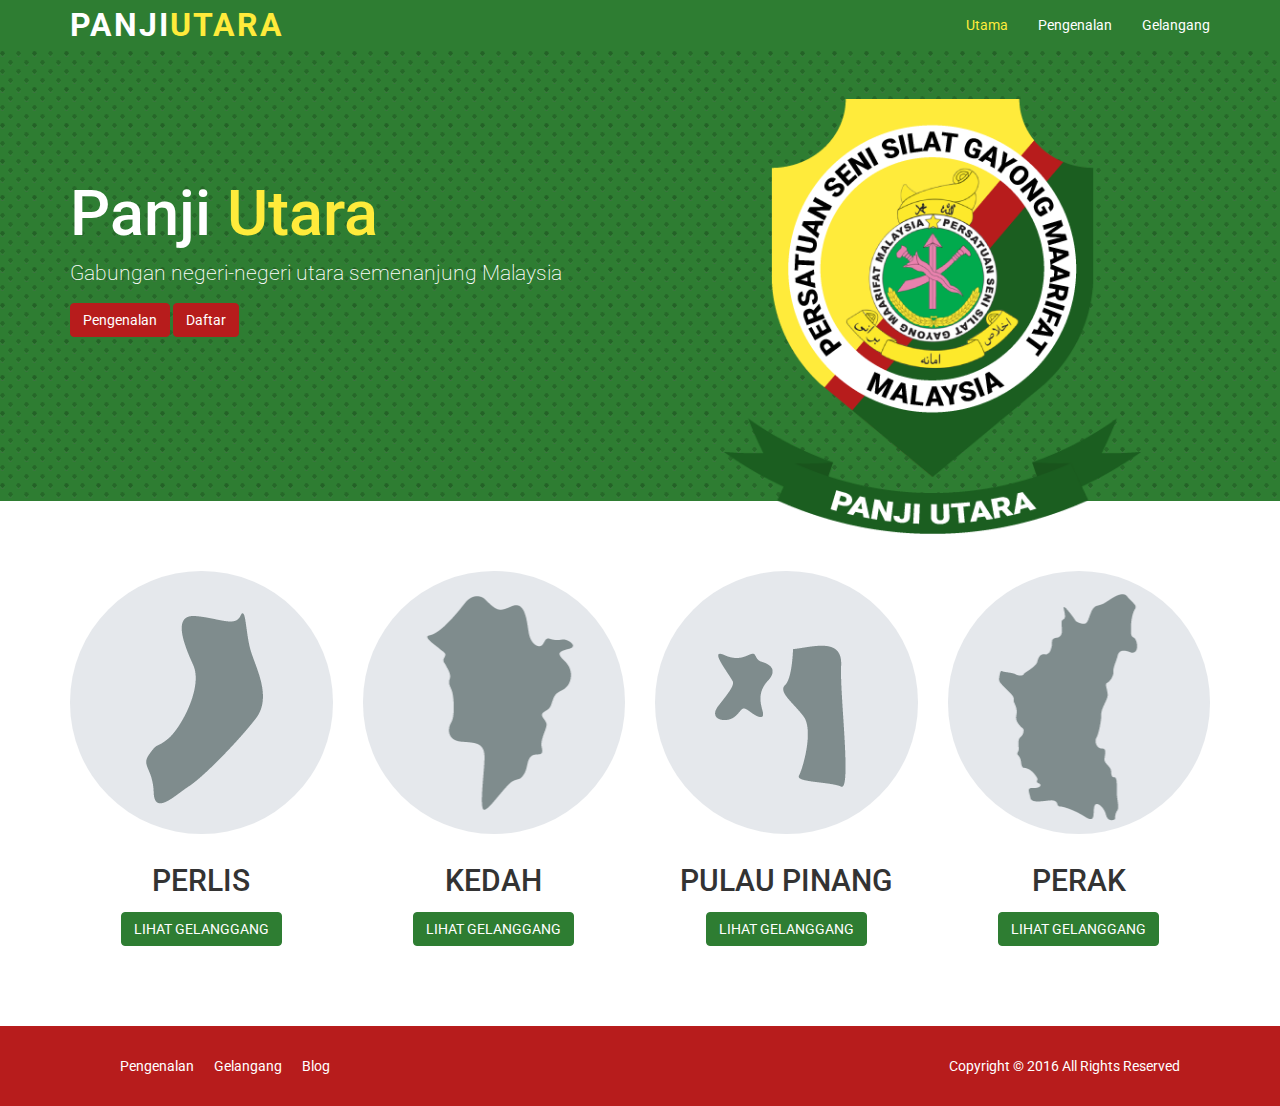
==== index.html @ 5633076c "first time commit for panjiutara repo" ====
<!DOCTYPE html>
<html lang="en">
  <head>
    <meta charset="utf-8">
    <meta http-equiv="X-UA-Compatible" content="IE=edge">
    <meta name="viewport" content="width=device-width, initial-scale=1">

    <title>Panji Utara</title>
    <!-- Bootstrap core CSS -->
    <link href="css/bootstrap.min.css" rel="stylesheet">
    <!-- Custom styles for this template -->
    <link href="css/style.css" rel="stylesheet">
    <!-- Google font -->
    <link href='https://fonts.googleapis.com/css?family=Roboto:400,700' rel='stylesheet' type='text/css'>
  </head>

  <body>

    <nav class="navbar navbar-default navbar-static-top">
      <div class="container">
        <div class="navbar-header">
          <button type="button" class="navbar-toggle collapsed" data-toggle="collapse" data-target="#navbar" aria-expanded="false" aria-controls="navbar">
            <span class="sr-only">Toggle navigation</span>
            <span class="icon-bar"></span>
            <span class="icon-bar"></span>
            <span class="icon-bar"></span>
          </button>
            <a class="navbar-brand logoup" href="index.html">Panji<span class="highlight">Utara</span></a>
        </div>
        <div id="navbar" class="collapse navbar-collapse">
          <ul class="nav navbar-nav navbar-right">
            <li class="active"><a href="index.html">Utama</a></li>
            <li><a href="pengenalan.html">Pengenalan</a></li>
            <li><a href="#contact">Gelangang</a></li>
          </ul>
        </div><!--/.nav-collapse -->
      </div>
    </nav>

    <div class="jumbotron">
        <div class="container">
            <div class="row">
                <div class="col-md-6 col-sm-12">
                    <h1>Panji <span class="highlight">Utara</span></h1>
                    <p>Gabungan negeri-negeri utara semenanjung Malaysia</p>
                    
                    <button class="btn btn-danger">Pengenalan</button>
                    <button class="btn btn-danger">Daftar</button>
                </div>
                
                <div class="col-md-6 hidden-sm hidden-xs">
                    <img class="showcase-img" src="img/pulogo.png"/>
                </div>
            </div>
        </div>
    </div>

    <section  id="gelanggang">
        <div class="container">
          <div class="row">
            <div class="col-md-3 col-sm-3 col-xs-6">
              <img src="img/perlis.png" class="img-circle img-responsive" alt="">
              <h2>Perlis</h2>
              <a class="btn btn-success" href="#"><span class="hidden-xs">Lihat</span> Gelanggang</a>
             
            </div>

            <div class="col-md-3 col-sm-3 col-xs-6">
              <img src="img/kedah.png" class="img-circle img-responsive" alt="">
              <h2>Kedah</h2>
              <a class="btn btn-success" href="#"><span class="hidden-xs">Lihat</span> Gelanggang</a>
            </div>

            <div class="col-md-3 col-sm-3 col-xs-6">
              <img src="img/penang.png" class="img-circle img-responsive" alt="">
              <h2>Pulau Pinang</h2>
              <a class="btn btn-success" href="#"><span class="hidden-xs">Lihat</span> Gelanggang</a>
            </div>

            <div class="col-md-3 col-sm-3 col-xs-6">
              <img src="img/perak.png" class="img-circle img-responsive" alt="">
              <h2>Perak</h2>
              <a class="btn btn-success" href="#"><span class="hidden-xs">Lihat</span> Gelanggang</a>
            </div>
          </div>

        </div>
    </section>
    
    <footer>
      <div class="container">
        <div class="row">
          <div class="col-md-6 hidden-xs">
            <ul>
              <li> <a href="#">Pengenalan</a></li>
              <li> <a href="#">Gelangang</a></li>
              <li> <a href="#">Blog</a></li>
            </ul>
          </div>
          <div class="col-md-6 col-sm-12 col-xs-12">
            <p>Copyright &copy; 2016 All Rights Reserved</p>
          </div>
        </div>
      </div>
    </footer>

    <!-- Bootstrap core JavaScript
    ================================================== -->
    <!-- Placed at the end of the document so the pages load faster -->
    <script src="https://ajax.googleapis.com/ajax/libs/jquery/1.11.3/jquery.min.js"></script>
    <script src="js/bootstrap.min.js"></script>

  </body>
</html>
---- css/style.css ----
body {
  font-family: 'Roboto', sans-serif;
}

.pagetitle{
	background-color: #ffeb3b;
	padding: 10px 0 20px;
	color: #b71c1c;
	font-weight: bold;
	text-transform: uppercase;
}
.navbar {
	margin-bottom: 0;
}

section {
	padding: 40px 0;
}
.panjibrand{
    text-transform: capitalize;
}

.logoup{
	text-transform: uppercase;
	font-weight: bold;
	font-size: xx-large;
	letter-spacing: 2px;
}
.highlight{
    color:#ffeb3b;
}

.navbar-default {
  background-color: #2e7d32;
  border-color: #2e7d32;
}
.navbar-default .navbar-brand {
  color: #ffffff;
}
.navbar-default .navbar-brand:hover,
.navbar-default .navbar-brand:focus {
  color: #ffeb3b;
}
.navbar-default .navbar-text {
  color: #ffffff;
}
.navbar-default .navbar-nav > li > a {
  color: #ffffff;
}
.navbar-default .navbar-nav > li > a:hover,
.navbar-default .navbar-nav > li > a:focus {
  color: #ffeb3b;
}
.navbar-default .navbar-nav > li > .dropdown-menu {
  background-color: #9b59b6;
}
.navbar-default .navbar-nav > li > .dropdown-menu > li > a {
  color: #ecf0f1;
}
.navbar-default .navbar-nav > li > .dropdown-menu > li > a:hover,
.navbar-default .navbar-nav > li > .dropdown-menu > li > a:focus {
  color: #ecdbff;
  background-color: #8e44ad;
}
.navbar-default .navbar-nav > li > .dropdown-menu > li > .divider {
  background-color: #8e44ad;
}
.navbar-default .navbar-nav .open .dropdown-menu > .active > a,
.navbar-default .navbar-nav .open .dropdown-menu > .active > a:hover,
.navbar-default .navbar-nav .open .dropdown-menu > .active > a:focus {
  color: #ecdbff;
  background-color: #8e44ad;
}
.navbar-default .navbar-nav > .active > a,
.navbar-default .navbar-nav > .active > a:hover,
.navbar-default .navbar-nav > .active > a:focus {
  color: #ffeb3b;
  background-color: #2e7d32;
}
.navbar-default .navbar-nav > .open > a,
.navbar-default .navbar-nav > .open > a:hover,
.navbar-default .navbar-nav > .open > a:focus {
  color: #ffeb3b;
  background-color: #2e7d32;
}
.navbar-default .navbar-toggle {
  border-color: #2e7d32;
}
.navbar-default .navbar-toggle:hover,
.navbar-default .navbar-toggle:focus {
  background-color: #2e7d32;
}
.navbar-default .navbar-toggle .icon-bar {
  background-color: #ffffff;
}
.navbar-default .navbar-collapse,
.navbar-default .navbar-form {
  border-color: #ffffff;
}
.navbar-default .navbar-link {
  color: #ffffff;
}
.navbar-default .navbar-link:hover {
  color: #ffeb3b;
}

@media (max-width: 767px) {
  .navbar-default .navbar-nav .open .dropdown-menu > li > a {
    color: #ffffff;
  }
  .navbar-default .navbar-nav .open .dropdown-menu > li > a:hover,
  .navbar-default .navbar-nav .open .dropdown-menu > li > a:focus {
    color: #ffeb3b;
  }
  .navbar-default .navbar-nav .open .dropdown-menu > .active > a,
  .navbar-default .navbar-nav .open .dropdown-menu > .active > a:hover,
  .navbar-default .navbar-nav .open .dropdown-menu > .active > a:focus {
    color: #ffeb3b;
    background-color: #2e7d32;
  }
}

.jumbotron {
    color: #fff;
    background-color: #2e7d32;
    overflow: none;
    height: 450px;
    background-image: url('../img/jumbotronbg.png');
}

.jumbotron h1{
    margin-top: 80px;
    margin-bottom: 10px;
}

.jumbotron .showcase-img{
    width: 75%;
}

.jumbotron img{
	display:block;
	margin-left: auto;
	margin-right: auto;
}

.btn-success{
	background-color: #2e7d32;
	border-color: #2e7d32;
}

.btn-danger{
	background-color: #b71c1c;
	border-color: #b71c1c;
}

.img-circle{
	width: 100%;
}

section#gelanggang {
	text-align: center;
	text-transform: uppercase;
}

section#gelanggang h2{
	padding: 10px 0 5px;
}

section#gelanggang a{
	margin-bottom: 40px;
}

#sejarah p{
	text-align: justify;
	line-height: 2em;
	padding: 10 10 0 0px;
}

#sejarah h2,h3{
	padding: 30px 0 20px;
	text-align: center;
	text-transform: uppercase;
	font-weight: bold;
}

#sejarah img{
	display: block;
	margin: 0 auto;
}

footer{
	background: #b71c1c;
	color: #fff;
	padding: 30px 0 20px;
}
footer li{
	float:left;
	padding: 0 10px;
	list-style: none;
}

footer a{
	color: #fff;
}

footer a:hover{
	color:#ffeb3b;
	text-decoration: none;
}

footer p{
	float: right;
	padding-right: 30px;
}
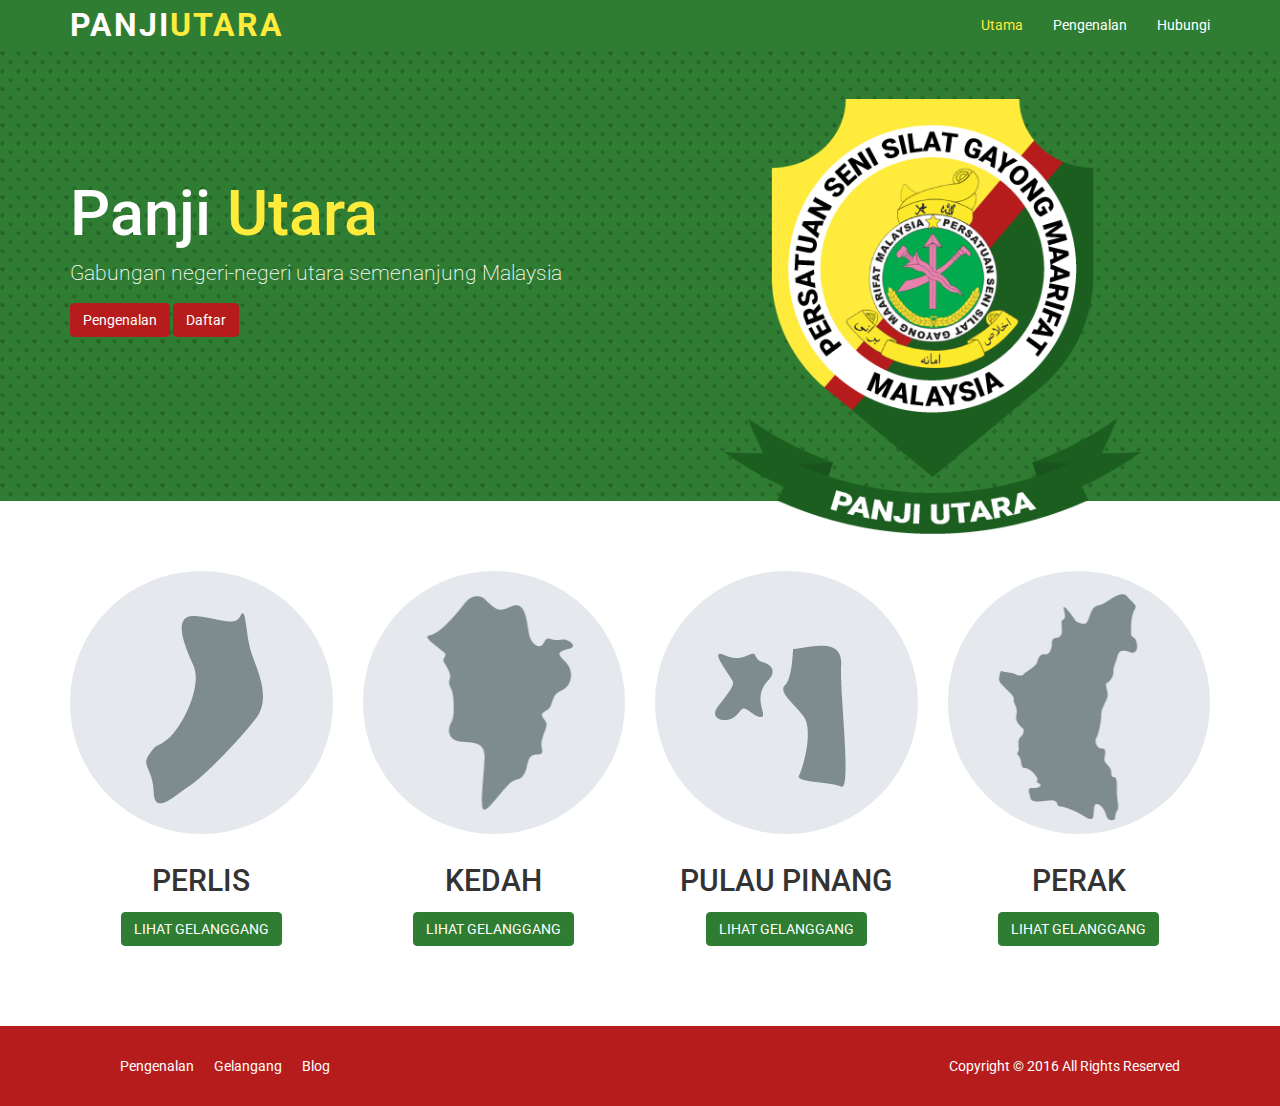
==== commit 0324982a: "add page hubungi and fix css" ====
--- a/index.html
+++ b/index.html
@@ -31,7 +31,7 @@
           <ul class="nav navbar-nav navbar-right">
             <li class="active"><a href="index.html">Utama</a></li>
             <li><a href="pengenalan.html">Pengenalan</a></li>
-            <li><a href="#contact">Gelangang</a></li>
+            <li><a href="hubungi.html">Hubungi</a></li>
           </ul>
         </div><!--/.nav-collapse -->
       </div>
--- a/css/style.css
+++ b/css/style.css
@@ -3,28 +3,28 @@
 }
 
 .pagetitle{
-	background-color: #ffeb3b;
-	padding: 10px 0 20px;
-	color: #b71c1c;
-	font-weight: bold;
-	text-transform: uppercase;
+  background-color: #ffeb3b;
+  padding: 10px 0 20px;
+  color: #b71c1c;
+  font-weight: bold;
+  text-transform: uppercase;
 }
 .navbar {
-	margin-bottom: 0;
+  margin-bottom: 0;
 }
 
 section {
-	padding: 40px 0;
+  padding: 40px 0;
 }
 .panjibrand{
     text-transform: capitalize;
 }
 
 .logoup{
-	text-transform: uppercase;
-	font-weight: bold;
-	font-size: xx-large;
-	letter-spacing: 2px;
+  text-transform: uppercase;
+  font-weight: bold;
+  font-size: xx-large;
+  letter-spacing: 2px;
 }
 .highlight{
     color:#ffeb3b;
@@ -138,77 +138,111 @@
 }
 
 .jumbotron img{
-	display:block;
-	margin-left: auto;
-	margin-right: auto;
+  display:block;
+  margin-left: auto;
+  margin-right: auto;
 }
 
 .btn-success{
-	background-color: #2e7d32;
-	border-color: #2e7d32;
+  background-color: #2e7d32;
+  border-color: #2e7d32;
 }
 
 .btn-danger{
-	background-color: #b71c1c;
-	border-color: #b71c1c;
+  background-color: #b71c1c;
+  border-color: #b71c1c;
 }
 
 .img-circle{
-	width: 100%;
-}
-
-section#gelanggang {
-	text-align: center;
-	text-transform: uppercase;
-}
-
-section#gelanggang h2{
-	padding: 10px 0 5px;
-}
-
-section#gelanggang a{
-	margin-bottom: 40px;
-}
-
-#sejarah p{
-	text-align: justify;
-	line-height: 2em;
-	padding: 10 10 0 0px;
-}
-
-#sejarah h2,h3{
-	padding: 30px 0 20px;
-	text-align: center;
-	text-transform: uppercase;
-	font-weight: bold;
-}
-
-#sejarah img{
-	display: block;
-	margin: 0 auto;
+  width: 100%;
+}
+
+h3{
+  text-transform: uppercase;
+  text-align: left;
+}
+section h2{
+  text-transform: uppercase;
+}
+
+#gelanggang {
+  text-align: center;
+  text-transform: uppercase;
+}
+
+#gelanggang h2{
+  padding: 10px 0 5px;
+}
+
+#gelanggang a{
+  margin-bottom: 40px;
+}
+
+.hijau {
+  background-color: #2e7d32;
+  color: #fff;
+  padding: 40px 0 40px;
+}
+
+.article p{
+  text-align: justify;
+  line-height: 2em;
+  padding: 10 10 0 0px;
+}
+
+.hijau h2{
+  text-transform: uppercase;
+  font-weight: bold;
+  color: #ffeb3b;
+}
+
+.hijau .nophone{
+  color: #ffeb3b;
+  font-weight: bold;
+  letter-spacing: 1px;
+  padding-left: 10px;
+}
+
+#sejarah h2{
+  padding: 30px 0 20px;
+  text-align: center;
+  text-transform: uppercase;
+  font-weight: bold;
+}
+
+#head-pengenalan img{
+  display: block;
+  margin: 0 auto;
+}
+
+#head-pengenalan h3{
+  padding: 30px 0 20px;
+  text-align: center;
+  text-transform: uppercase;
+  font-weight: bold;
 }
 
 footer{
-	background: #b71c1c;
-	color: #fff;
-	padding: 30px 0 20px;
+  background: #b71c1c;
+  color: #fff;
+  padding: 30px 0 20px;
 }
 footer li{
-	float:left;
-	padding: 0 10px;
-	list-style: none;
+  float:left;
+  padding: 0 10px;
+  list-style: none;
 }
 
 footer a{
-	color: #fff;
+  color: #fff;
 }
 
 footer a:hover{
-	color:#ffeb3b;
-	text-decoration: none;
+  color:#ffeb3b;
+  text-decoration: none;
 }
 
 footer p{
-	float: right;
-	padding-right: 30px;
+  float: right;
+  padding-right: 30px;
 }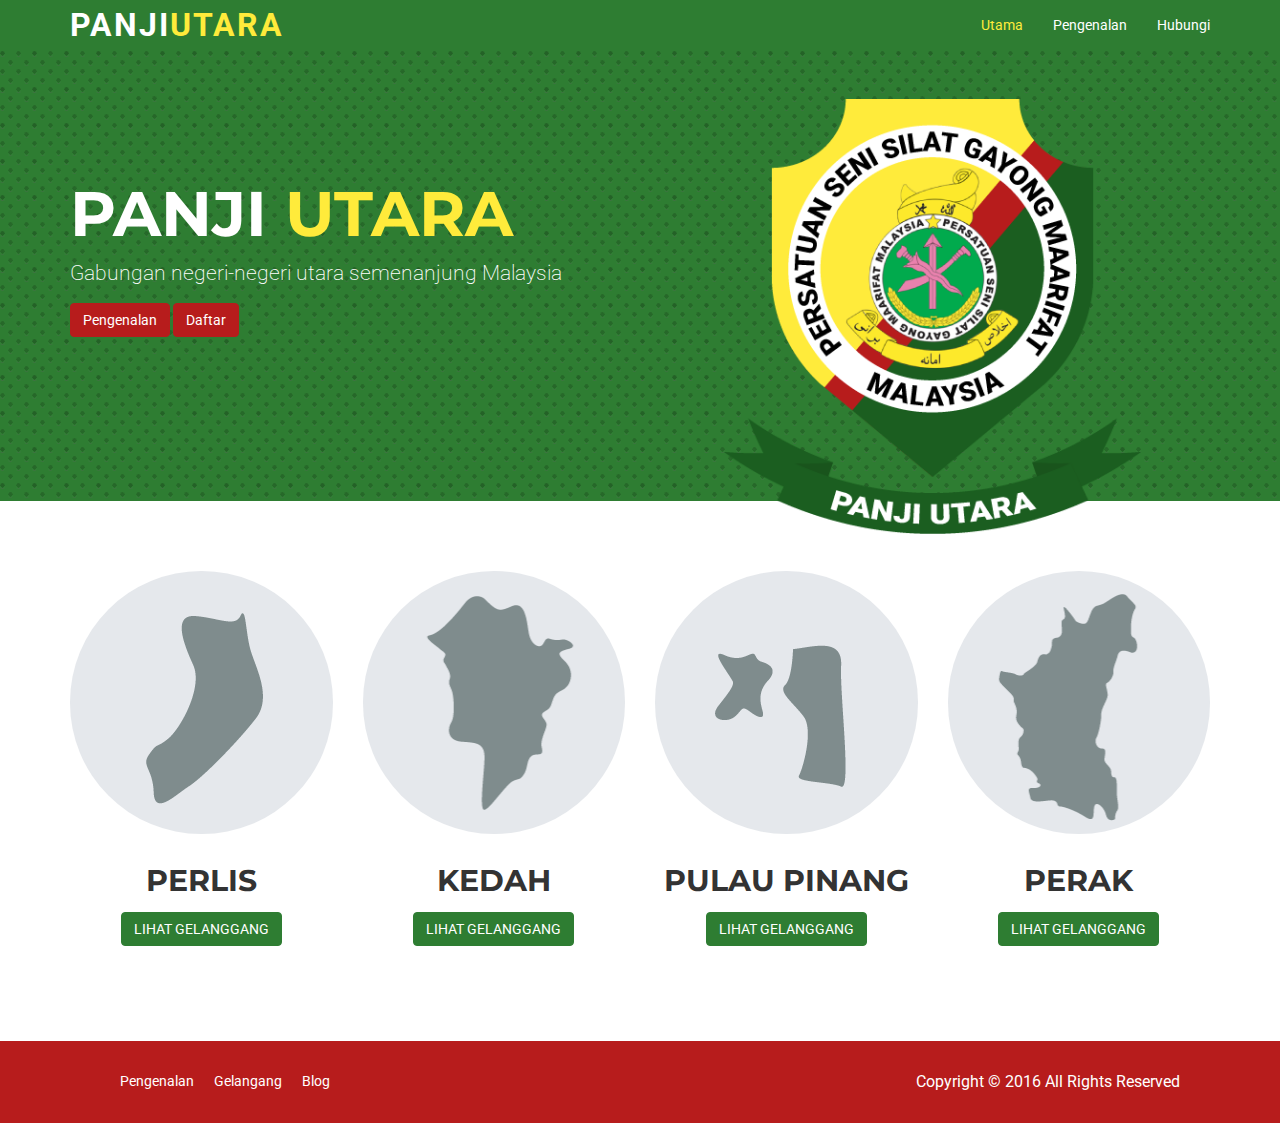
==== commit d1eb7eaf: "add modal for gelanggang" ====
--- a/index.html
+++ b/index.html
@@ -10,8 +10,11 @@
     <link href="css/bootstrap.min.css" rel="stylesheet">
     <!-- Custom styles for this template -->
     <link href="css/style.css" rel="stylesheet">
+    <!-- font awesome -->
+    <link href="css/font-awesome.min.css" rel="stylesheet" type="text/css">
     <!-- Google font -->
     <link href='https://fonts.googleapis.com/css?family=Roboto:400,700' rel='stylesheet' type='text/css'>
+    <link href="http://fonts.googleapis.com/css?family=Montserrat:400,700" rel="stylesheet" type="text/css">
   </head>
 
   <body>
@@ -43,11 +46,11 @@
                 <div class="col-md-6 col-sm-12">
                     <h1>Panji <span class="highlight">Utara</span></h1>
                     <p>Gabungan negeri-negeri utara semenanjung Malaysia</p>
-                    
+
                     <button class="btn btn-danger">Pengenalan</button>
                     <button class="btn btn-danger">Daftar</button>
                 </div>
-                
+
                 <div class="col-md-6 hidden-sm hidden-xs">
                     <img class="showcase-img" src="img/pulogo.png"/>
                 </div>
@@ -58,35 +61,35 @@
     <section  id="gelanggang">
         <div class="container">
           <div class="row">
-            <div class="col-md-3 col-sm-3 col-xs-6">
+            <div class="col-md-3 col-sm-3 col-xs-6 gelanggang-item">
               <img src="img/perlis.png" class="img-circle img-responsive" alt="">
               <h2>Perlis</h2>
-              <a class="btn btn-success" href="#"><span class="hidden-xs">Lihat</span> Gelanggang</a>
-             
-            </div>
-
-            <div class="col-md-3 col-sm-3 col-xs-6">
+              <a class="btn btn-success" href="#gelanggangModalPerlis" class="gelanggang-link" data-toggle="modal"><span class="hidden-xs">Lihat</span> Gelanggang</a>
+
+            </div>
+
+            <div class="col-md-3 col-sm-3 col-xs-6 gelanggang-item">
               <img src="img/kedah.png" class="img-circle img-responsive" alt="">
               <h2>Kedah</h2>
-              <a class="btn btn-success" href="#"><span class="hidden-xs">Lihat</span> Gelanggang</a>
-            </div>
-
-            <div class="col-md-3 col-sm-3 col-xs-6">
+              <a class="btn btn-success" href="#gelanggangModalKedah" class="gelanggang-link" data-toggle="modal"><span class="hidden-xs">Lihat</span> Gelanggang</a>
+            </div>
+
+            <div class="col-md-3 col-sm-3 col-xs-6 gelanggang-item">
               <img src="img/penang.png" class="img-circle img-responsive" alt="">
               <h2>Pulau Pinang</h2>
-              <a class="btn btn-success" href="#"><span class="hidden-xs">Lihat</span> Gelanggang</a>
-            </div>
-
-            <div class="col-md-3 col-sm-3 col-xs-6">
+              <a class="btn btn-success" href="#gelanggangModalPenang" class="gelanggang-link" data-toggle="modal"><span class="hidden-xs">Lihat</span> Gelanggang</a>
+            </div>
+
+            <div class="col-md-3 col-sm-3 col-xs-6 gelanggang-item">
               <img src="img/perak.png" class="img-circle img-responsive" alt="">
               <h2>Perak</h2>
-              <a class="btn btn-success" href="#"><span class="hidden-xs">Lihat</span> Gelanggang</a>
+              <a class="btn btn-success" href="#gelanggangModalPerak" class="gelanggang-link" data-toggle="modal"><span class="hidden-xs">Lihat</span> Gelanggang</a>
             </div>
           </div>
 
         </div>
     </section>
-    
+
     <footer>
       <div class="container">
         <div class="row">
@@ -104,6 +107,111 @@
       </div>
     </footer>
 
+    <!-- Gelanggang Modals -->
+    <div class="gelanggang-modal modal fade" id="gelanggangModalPerlis" tabindex="-1" role="dialog" aria-hidden="true">
+        <div class="modal-content">
+            <div class="close-modal" data-dismiss="modal">
+                <div class="lr">
+                    <div class="rl">
+                    </div>
+                </div>
+            </div>
+            <div class="container">
+                <div class="row">
+                    <div class="col-lg-8 col-lg-offset-2">
+                        <div class="modal-body">
+                            <h2>Perlis</h2>
+                            <hr class="star-primary">
+                            <img src="img/perlis.png" class="img-responsive img-centered" alt="map perlis">
+                            <h3>Gelanggang Kangar</h3>
+                            <p class="besar">Maaf. Masih belum mendapat maklumat penuh. Sila hubungi wakil negeri di halaman <a href="hubungi.html">hubungi</a></p>
+
+                            <button type="button" class="btn btn-default" data-dismiss="modal"><i class="fa fa-times"></i> Close</button>
+                        </div>
+                    </div>
+                </div>
+            </div>
+        </div>
+    </div>
+    <div class="gelanggang-modal modal fade" id="gelanggangModalKedah" tabindex="-1" role="dialog" aria-hidden="true">
+        <div class="modal-content">
+            <div class="close-modal" data-dismiss="modal">
+                <div class="lr">
+                    <div class="rl">
+                    </div>
+                </div>
+            </div>
+            <div class="container">
+                <div class="row">
+                    <div class="col-lg-8 col-lg-offset-2">
+                        <div class="modal-body">
+                            <h2>Kedah</h2>
+                            <hr class="star-primary">
+                            <img src="img/kedah.png" class="img-responsive img-centered" alt="map kedah">
+                            <p class="besar">Maaf. Masih belum mendapat maklumat penuh. Sila hubungi wakil negeri di halaman <a href="hubungi.html">hubungi</a></p>
+                            <h3>Alor Setar</h3>
+                            <p class="besar">Mergong</p>
+                            <h3>Sungai Petani</h3>
+                            <p class="besar">Taman Sejati</p>
+                            <h3>Padang Serai</h3>
+                            <p class="besar">Taman Ria</p>
+                            <hr>
+                            <button type="button" class="btn btn-default" data-dismiss="modal"><i class="fa fa-times"></i> Close</button>
+                        </div>
+                    </div>
+                </div>
+            </div>
+        </div>
+    </div>
+    <div class="gelanggang-modal modal fade" id="gelanggangModalPenang" tabindex="-1" role="dialog" aria-hidden="true">
+        <div class="modal-content">
+            <div class="close-modal" data-dismiss="modal">
+                <div class="lr">
+                    <div class="rl">
+                    </div>
+                </div>
+            </div>
+            <div class="container">
+                <div class="row">
+                    <div class="col-lg-8 col-lg-offset-2">
+                        <div class="modal-body">
+                            <h2>Pulau Pinang</h2>
+                            <hr class="star-primary">
+                            <img src="img/penang.png" class="img-responsive img-centered" alt="map Pulau Pinang">
+                            <p class="besar">Maaf. Masih belum mendapat maklumat penuh. Sila hubungi wakil negeri di halaman <a href="hubungi.html">hubungi</a></p>
+                            <hr>
+                            <button type="button" class="btn btn-default" data-dismiss="modal"><i class="fa fa-times"></i> Close</button>
+                        </div>
+                    </div>
+                </div>
+            </div>
+        </div>
+    </div>
+    <div class="gelanggang-modal modal fade" id="gelanggangModalPerak" tabindex="-1" role="dialog" aria-hidden="true">
+        <div class="modal-content">
+            <div class="close-modal" data-dismiss="modal">
+                <div class="lr">
+                    <div class="rl">
+                    </div>
+                </div>
+            </div>
+            <div class="container">
+                <div class="row">
+                    <div class="col-lg-8 col-lg-offset-2">
+                        <div class="modal-body">
+                            <h2>Perak</h2>
+                            <hr class="star-primary">
+                            <img src="img/perak.png" class="img-responsive img-centered" alt="map perak">
+                            <p class="besar">Maaf. Masih belum mendapat maklumat penuh. Sila hubungi wakil negeri di halaman <a href="hubungi.html">hubungi</a></p>
+                            <hr>
+                            <button type="button" class="btn btn-default" data-dismiss="modal"><i class="fa fa-times"></i> Close</button>
+                        </div>
+                    </div>
+                </div>
+            </div>
+        </div>
+    </div>
+
     <!-- Bootstrap core JavaScript
     ================================================== -->
     <!-- Placed at the end of the document so the pages load faster -->
--- a/css/style.css
+++ b/css/style.css
@@ -1,6 +1,74 @@
 body {
   font-family: 'Roboto', sans-serif;
 }
+
+p{
+  font-size: 16px;
+}
+
+p.besar {
+    font-size: 20px;
+}
+
+a,
+a:hover,
+a:focus,
+a:active,
+a.active {
+    outline: 0;
+    color: #2e7d32;
+}
+
+h1,
+h2,
+h3,
+h4,
+h5,
+h6 {
+    text-transform: uppercase;
+    font-family: Montserrat,"Helvetica Neue",Helvetica,Arial,sans-serif;
+    font-weight: 700;
+}
+
+hr.star-light,
+hr.star-primary {
+    margin: 25px auto 30px;
+    padding: 0;
+    max-width: 250px;
+    border: 0;
+    border-top: solid 5px;
+    text-align: center;
+}
+
+hr.star-light:after,
+hr.star-primary:after {
+    content: "\f005";
+    display: inline-block;
+    position: relative;
+    top: -.8em;
+    padding: 0 .25em;
+    font-family: FontAwesome;
+    font-size: 2em;
+}
+
+hr.star-light {
+    border-color: #fff;
+}
+
+hr.star-light:after {
+    color: #fff;
+    background-color: #18bc9c;
+}
+
+hr.star-primary {
+    border-color: #2c3e50;
+}
+
+hr.star-primary:after {
+    color: #2c3e50;
+    background-color: #fff;
+}
+
 
 .pagetitle{
   background-color: #ffeb3b;
@@ -245,4 +313,129 @@
 footer p{
   float: right;
   padding-right: 30px;
-}+}
+
+#gelanggang .gelanggang-item {
+    right: 0;
+    margin: 0 0 15px;
+}
+
+#gelanggang .gelanggang-item .gelanggang-link {
+    display: block;
+    position: relative;
+    margin: 0 auto;
+    max-width: 400px;
+}
+
+#gelanggang .gelanggang-item .gelanggang-link .caption {
+    position: absolute;
+    width: 100%;
+    height: 100%;
+    opacity: 0;
+    background: rgba(24,188,156,.9);
+    -webkit-transition: all ease .5s;
+    -moz-transition: all ease .5s;
+    transition: all ease .5s;
+}
+
+#gelanggang .gelanggang-item .gelanggang-link .caption:hover {
+    opacity: 1;
+}
+
+#gelanggang .gelanggang-item .gelanggang-link .caption .caption-content {
+    position: absolute;
+    top: 50%;
+    width: 100%;
+    height: 20px;
+    margin-top: -12px;
+    text-align: center;
+    font-size: 20px;
+    color: #fff;
+}
+
+#gelanggang .gelanggang-item .gelanggang-link .caption .caption-content i {
+    margin-top: -12px;
+}
+
+#gelanggang .gelanggang-item .gelanggang-link .caption .caption-content h3,
+#gelanggang .gelanggang-item .gelanggang-link .caption .caption-content h4 {
+    margin: 0;
+}
+
+#gelanggang * {
+    z-index: 2;
+}
+
+.img-centered {
+    margin: 0 auto;
+}
+
+.gelanggang-modal .modal-content {
+    padding: 100px 0;
+    min-height: 100%;
+    border: 0;
+    border-radius: 0;
+    text-align: center;
+    background-clip: border-box;
+    -webkit-box-shadow: none;
+    box-shadow: none;
+}
+
+.gelanggang-modal .modal-content h2 {
+    margin: 0;
+    font-size: 3em;
+}
+
+.gelanggang-modal .modal-content h3 {
+    margin: 0;
+    font-size: 2em;
+    text-align: center;
+}
+
+.gelanggang-modal .modal-content img {
+    margin-bottom: 30px;
+}
+
+.gelanggang-modal .modal-content .item-details {
+    margin: 30px 0;
+}
+
+.gelanggang-modal .close-modal {
+    position: absolute;
+    top: 25px;
+    right: 25px;
+    width: 75px;
+    height: 75px;
+    background-color: transparent;
+    cursor: pointer;
+}
+
+.gelanggang-modal .close-modal:hover {
+    opacity: .3;
+}
+
+.gelanggang-modal .close-modal .lr {
+    z-index: 1051;
+    width: 1px;
+    height: 75px;
+    margin-left: 35px;
+    background-color: #2c3e50;
+    -webkit-transform: rotate(45deg);
+    -ms-transform: rotate(45deg);
+    transform: rotate(45deg);
+}
+
+.gelanggang-modal .close-modal .lr .rl {
+    z-index: 1052;
+    width: 1px;
+    height: 75px;
+    background-color: #2c3e50;
+    -webkit-transform: rotate(90deg);
+    -ms-transform: rotate(90deg);
+    transform: rotate(90deg);
+}
+
+.gelanggang-modal .modal-backdrop {
+    display: none;
+    opacity: 0;
+}
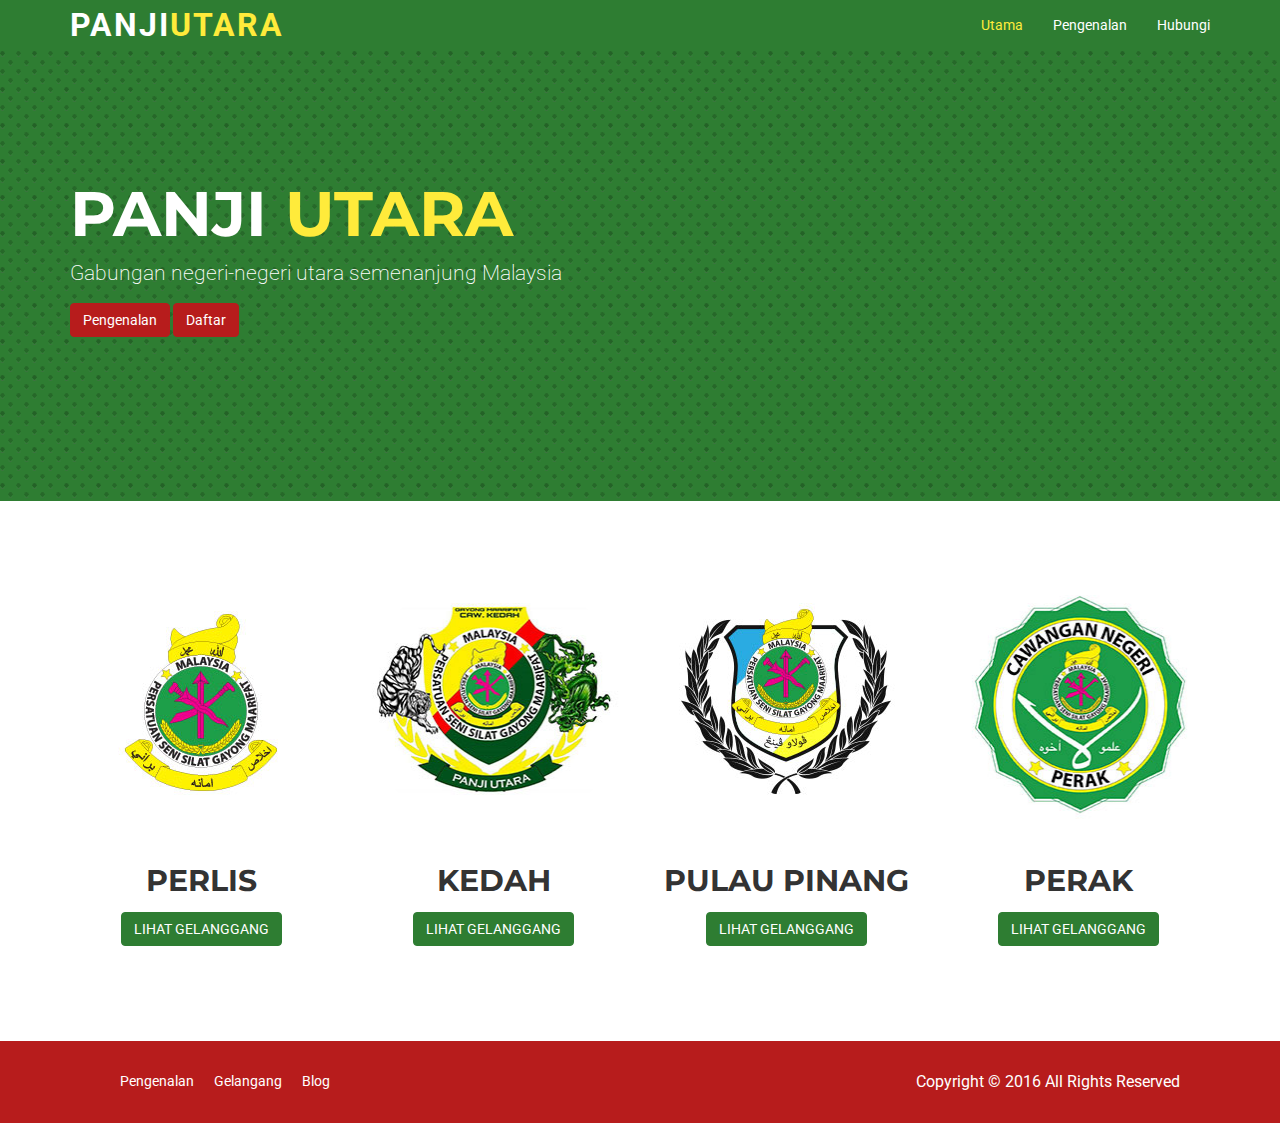
==== commit 3ce52f42: "Edit logo negeri" ====
--- a/index.html
+++ b/index.html
@@ -51,9 +51,9 @@
                     <button class="btn btn-danger">Daftar</button>
                 </div>
 
-                <div class="col-md-6 hidden-sm hidden-xs">
-                    <img class="showcase-img" src="img/pulogo.png"/>
-                </div>
+                <!-- <div class="col-md-6 hidden-sm hidden-xs">
+                    <img class="showcase-img" src="img/logopssgmm.png"/>
+                </div> -->
             </div>
         </div>
     </div>
@@ -62,26 +62,26 @@
         <div class="container">
           <div class="row">
             <div class="col-md-3 col-sm-3 col-xs-6 gelanggang-item">
-              <img src="img/perlis.png" class="img-circle img-responsive" alt="">
+              <img src="img/perlis.jpg" class="img-circle img-responsive" alt="">
               <h2>Perlis</h2>
               <a class="btn btn-success" href="#gelanggangModalPerlis" class="gelanggang-link" data-toggle="modal"><span class="hidden-xs">Lihat</span> Gelanggang</a>
 
             </div>
 
             <div class="col-md-3 col-sm-3 col-xs-6 gelanggang-item">
-              <img src="img/kedah.png" class="img-circle img-responsive" alt="">
+              <img src="img/kedah.jpg" class="img-circle img-responsive" alt="">
               <h2>Kedah</h2>
               <a class="btn btn-success" href="#gelanggangModalKedah" class="gelanggang-link" data-toggle="modal"><span class="hidden-xs">Lihat</span> Gelanggang</a>
             </div>
 
             <div class="col-md-3 col-sm-3 col-xs-6 gelanggang-item">
-              <img src="img/penang.png" class="img-circle img-responsive" alt="">
+              <img src="img/penang.jpg" class="img-circle img-responsive" alt="">
               <h2>Pulau Pinang</h2>
               <a class="btn btn-success" href="#gelanggangModalPenang" class="gelanggang-link" data-toggle="modal"><span class="hidden-xs">Lihat</span> Gelanggang</a>
             </div>
 
             <div class="col-md-3 col-sm-3 col-xs-6 gelanggang-item">
-              <img src="img/perak.png" class="img-circle img-responsive" alt="">
+              <img src="img/perak.jpg" class="img-circle img-responsive" alt="">
               <h2>Perak</h2>
               <a class="btn btn-success" href="#gelanggangModalPerak" class="gelanggang-link" data-toggle="modal"><span class="hidden-xs">Lihat</span> Gelanggang</a>
             </div>
@@ -122,7 +122,7 @@
                         <div class="modal-body">
                             <h2>Perlis</h2>
                             <hr class="star-primary">
-                            <img src="img/perlis.png" class="img-responsive img-centered" alt="map perlis">
+                            <img src="img/perlis.jpg" class="img-responsive img-centered" alt="map perlis">
                             <h3>Gelanggang Kangar</h3>
                             <p class="besar">Maaf. Masih belum mendapat maklumat penuh. Sila hubungi wakil negeri di halaman <a href="hubungi.html">hubungi</a></p>
 
@@ -147,7 +147,7 @@
                         <div class="modal-body">
                             <h2>Kedah</h2>
                             <hr class="star-primary">
-                            <img src="img/kedah.png" class="img-responsive img-centered" alt="map kedah">
+                            <img src="img/kedah.jpg" class="img-responsive img-centered" alt="map kedah">
                             <p class="besar">Maaf. Masih belum mendapat maklumat penuh. Sila hubungi wakil negeri di halaman <a href="hubungi.html">hubungi</a></p>
                             <h3>Alor Setar</h3>
                             <p class="besar">Mergong</p>
@@ -177,7 +177,7 @@
                         <div class="modal-body">
                             <h2>Pulau Pinang</h2>
                             <hr class="star-primary">
-                            <img src="img/penang.png" class="img-responsive img-centered" alt="map Pulau Pinang">
+                            <img src="img/penang.jpg" class="img-responsive img-centered" alt="map Pulau Pinang">
                             <p class="besar">Maaf. Masih belum mendapat maklumat penuh. Sila hubungi wakil negeri di halaman <a href="hubungi.html">hubungi</a></p>
                             <hr>
                             <button type="button" class="btn btn-default" data-dismiss="modal"><i class="fa fa-times"></i> Close</button>
@@ -201,7 +201,7 @@
                         <div class="modal-body">
                             <h2>Perak</h2>
                             <hr class="star-primary">
-                            <img src="img/perak.png" class="img-responsive img-centered" alt="map perak">
+                            <img src="img/perak.jpg" class="img-responsive img-centered" alt="map perak">
                             <p class="besar">Maaf. Masih belum mendapat maklumat penuh. Sila hubungi wakil negeri di halaman <a href="hubungi.html">hubungi</a></p>
                             <hr>
                             <button type="button" class="btn btn-default" data-dismiss="modal"><i class="fa fa-times"></i> Close</button>
